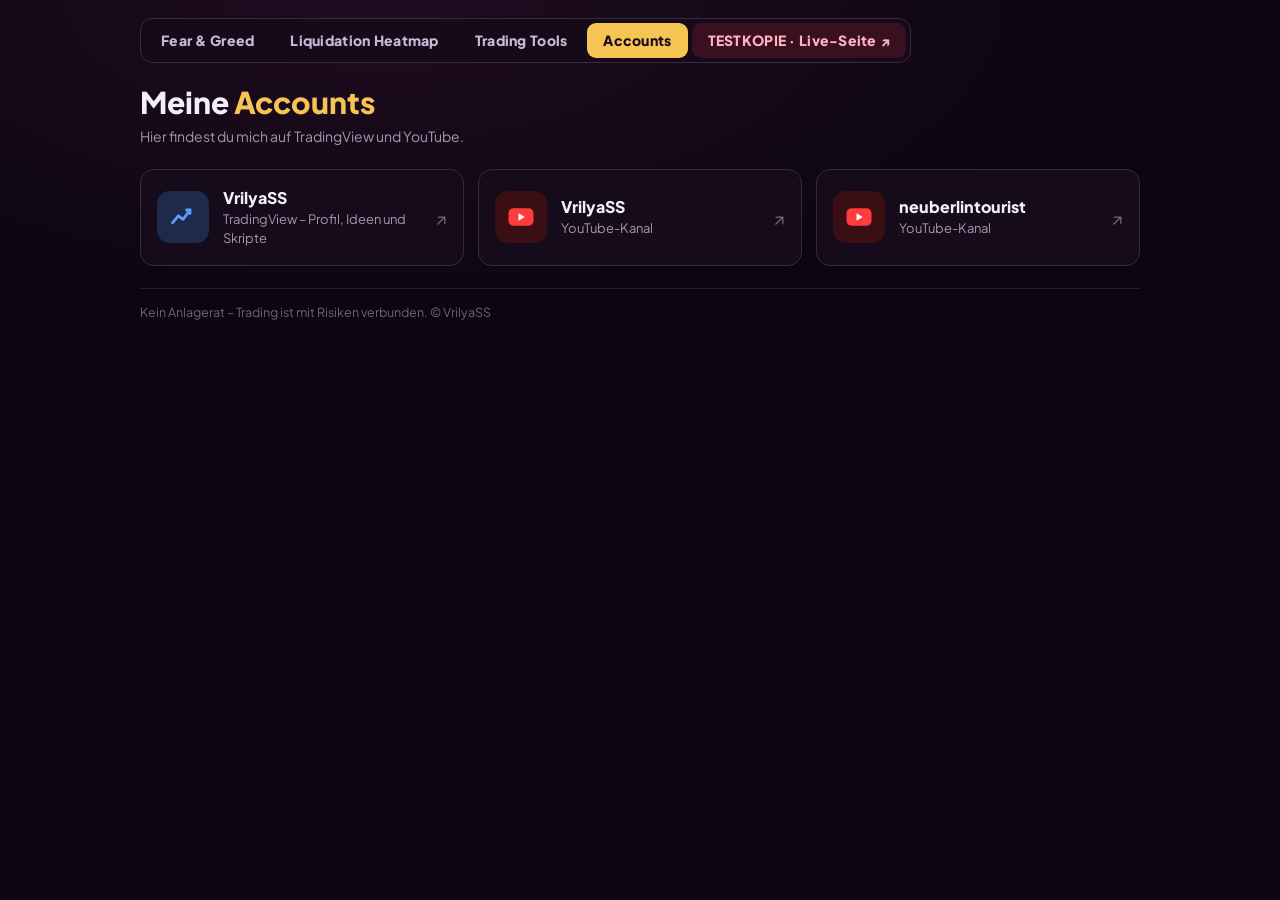
==== accounts/index.html @ f0635435 "Reiter Accounts: TradingView-Profil und YouTube-Kanäle Co-Authored-By: Claude Opus 5.5 <noreply@anth" ====
<!doctype html>
<html lang="de">
<head>
<meta charset="utf-8">
<script>/* fear-greed-v2 (Testkopie): eigene Browser-Einstellungen, getrennt von der Live-Seite */
(() => { try {
  const ls = window.localStorage, S = Storage.prototype, P = 'v2~', INIT = P + '__init';
  const get = S.getItem, set = S.setItem, del = S.removeItem, key = S.key, clr = S.clear;
  const len = Object.getOwnPropertyDescriptor(S, 'length').get;
  const raw = () => { const a = []; for (let i = 0, n = len.call(ls); i < n; i++) a.push(key.call(ls, i)); return a; };
  if (get.call(ls, INIT) == null) {
    for (const k of raw()) if (k && !k.startsWith(P)) try { set.call(ls, P + k, get.call(ls, k)); } catch (e) { }
    set.call(ls, INIT, String(Date.now()));
  }
  const own = () => raw().filter(k => k && k.startsWith(P) && k !== INIT).map(k => k.slice(P.length));
  const mine = s => s === ls;
  S.getItem = function (k) { return get.call(this, mine(this) ? P + k : k); };
  S.setItem = function (k, v) { return set.call(this, mine(this) ? P + k : k, v); };
  S.removeItem = function (k) { return del.call(this, mine(this) ? P + k : k); };
  S.key = function (i) { return mine(this) ? (own()[i] ?? null) : key.call(this, i); };
  S.clear = function () { if (!mine(this)) return clr.call(this); for (const k of own()) del.call(ls, P + k); };
  Object.defineProperty(S, 'length', { configurable: true, enumerable: true, get() { return mine(this) ? own().length : len.call(this); } });
} catch (e) { } })();
</script>
<meta name="viewport" content="width=device-width,initial-scale=1">
<title>Accounts · VrilyaSS</title>
<meta name="description" content="Die Profile von VrilyaSS – TradingView und YouTube.">
<link rel="icon" href="data:image/svg+xml,%3Csvg xmlns='http://www.w3.org/2000/svg' viewBox='0 0 32 32'%3E%3Ccircle cx='16' cy='12' r='6' fill='none' stroke='%23f6c453' stroke-width='4'/%3E%3Cpath d='M5 29c2-7 7-9 11-9s9 2 11 9' fill='none' stroke='%23d65ac9' stroke-width='4' stroke-linecap='round'/%3E%3C/svg%3E">
<link href="https://fonts.googleapis.com/css2?family=Plus+Jakarta+Sans:wght@400;500;600;700;800&display=swap" rel="stylesheet">
<style>
  :root{
    --bg:#0c0610; --panel:#160b1b; --panel2:#1c0f24; --line:#2a1b33; --line2:#3a2747;
    --text:#f4eef8; --muted:#a397ae; --dim:#6f6479; --pink:#d65ac9; --gold2:#f6c453;
  }
  *{box-sizing:border-box;margin:0;padding:0}
  body{background:var(--bg);color:var(--text);font-family:'Plus Jakarta Sans',system-ui,sans-serif;font-size:14px;line-height:1.5;
    padding:18px 16px 80px;-webkit-font-smoothing:antialiased;min-height:100vh;
    background-image:radial-gradient(ellipse 80% 50% at 30% 0%,rgba(120,40,110,.18),transparent 70%)}
  a{color:inherit}
  .page{max-width:1000px;margin:0 auto;display:flex;flex-direction:column;gap:22px}
  .apptabs{display:flex;gap:4px;padding:4px;border:1px solid var(--line2);border-radius:12px;background:#140a18;width:max-content;max-width:100%;overflow-x:auto}
  .apptabs>*{padding:7px 16px;border-radius:9px;font-weight:800;font-size:14px;color:#cbb8d8;text-decoration:none;letter-spacing:.02em;white-space:nowrap}
  .apptabs>.on{background:var(--gold2);color:#160b1b}
  .apptabs>a:hover{background:#2a1a33;color:#fff}
  h1{font-size:30px;font-weight:800;line-height:1.15}
  h1 span{color:var(--gold2)}
  .lead{color:var(--muted);margin-top:6px}
  .grid{display:grid;grid-template-columns:repeat(auto-fill,minmax(280px,1fr));gap:14px}
  .acc{display:flex;align-items:center;gap:14px;padding:16px;border:1px solid var(--line2);border-radius:14px;background:var(--panel);text-decoration:none;transition:border-color .15s,transform .15s}
  .acc:hover{border-color:var(--gold2);transform:translateY(-2px)}
  .ico{flex:0 0 52px;height:52px;border-radius:13px;display:flex;align-items:center;justify-content:center}
  .acc b{display:block;font-size:16px;font-weight:800}
  .acc small{display:block;color:var(--muted);font-size:13px}
  .acc .go{margin-left:auto;color:var(--dim);font-size:18px}
  .acc:hover .go{color:var(--gold2)}
  footer{color:var(--dim);font-size:12.5px;border-top:1px solid var(--line);padding-top:14px}
  @media (max-width:520px){ .apptabs{flex-wrap:wrap;width:auto} h1{font-size:24px} .grid{grid-template-columns:1fr} }
</style>
</head>
<body>
<div class="page">
  <nav class="apptabs"><a href="../">Fear &amp; Greed</a><a href="../heatmap/">Liquidation Heatmap</a><a href="../tools/">Trading Tools</a><span class="on">Accounts</span><a class="v2chip" href="https://vrilyassluxion.github.io/fear-greed/" title="Das ist die Testkopie. Hier geht es zur Live-Seite." style="background:#3a1020;color:#ffb3c1">TESTKOPIE · Live-Seite ↗</a></nav>
  <div>
    <h1>Meine <span>Accounts</span></h1>
    <p class="lead">Hier findest du mich auf TradingView und YouTube.</p>
  </div>
  <div class="grid" id="list"></div>
  <footer>Kein Anlagerat – Trading ist mit Risiken verbunden. © VrilyaSS</footer>
</div>
<script>
// Neue Accounts einfach hier ergänzen (type: tradingview | youtube | reddit | x | telegram | other)
const ACCOUNTS = [
  { type: 'tradingview', name: 'VrilyaSS', where: 'TradingView – Profil, Ideen und Skripte', url: 'https://de.tradingview.com/u/VrilyaSS/' },
  { type: 'youtube', name: 'VrilyaSS', where: 'YouTube-Kanal', url: 'https://www.youtube.com/@VrilyaSS' },
  { type: 'youtube', name: 'neuberlintourist', where: 'YouTube-Kanal', url: 'https://www.youtube.com/@neuberlintourist' },
];
const ICONS = {
  tradingview: ['#1e2a4a', '<svg width="28" height="28" viewBox="0 0 24 24" fill="none" stroke="#5b9cff" stroke-width="2.4" stroke-linecap="round" stroke-linejoin="round"><path d="M3 17l5-6 4 3 6-8"/><path d="M15 6h3v3"/></svg>'],
  youtube: ['#3a0f14', '<svg width="30" height="30" viewBox="0 0 24 24"><rect x="2" y="5" width="20" height="14" rx="4" fill="#ff3b3b"/><path d="M10 9l5 3-5 3z" fill="#fff"/></svg>'],
  reddit: ['#3a1a0a', '<svg width="28" height="28" viewBox="0 0 24 24" fill="#ff6a2b"><circle cx="12" cy="13" r="7"/><circle cx="9.5" cy="12.5" r="1.2" fill="#160b1b"/><circle cx="14.5" cy="12.5" r="1.2" fill="#160b1b"/></svg>'],
  other: ['#2a1a33', '<svg width="26" height="26" viewBox="0 0 24 24" fill="none" stroke="#f6c453" stroke-width="2.4" stroke-linecap="round"><path d="M10 14a4 4 0 0 0 5.7 0l3-3a4 4 0 0 0-5.7-5.7l-1 1"/><path d="M14 10a4 4 0 0 0-5.7 0l-3 3a4 4 0 0 0 5.7 5.7l1-1"/></svg>'],
};
const esc = s => String(s).replace(/[&<>"']/g, c => ({ '&': '&amp;', '<': '&lt;', '>': '&gt;', '"': '&quot;', "'": '&#39;' }[c]));
document.getElementById('list').innerHTML = ACCOUNTS.map(a => {
  const [bg, svg] = ICONS[a.type] || ICONS.other;
  return `<a class="acc" href="${esc(a.url)}" target="_blank" rel="noopener"><span class="ico" style="background:${bg}">${svg}</span>
    <span><b>${esc(a.name)}</b><small>${esc(a.where)}</small></span><span class="go">↗</span></a>`;
}).join('');
</script>
</body>
</html>
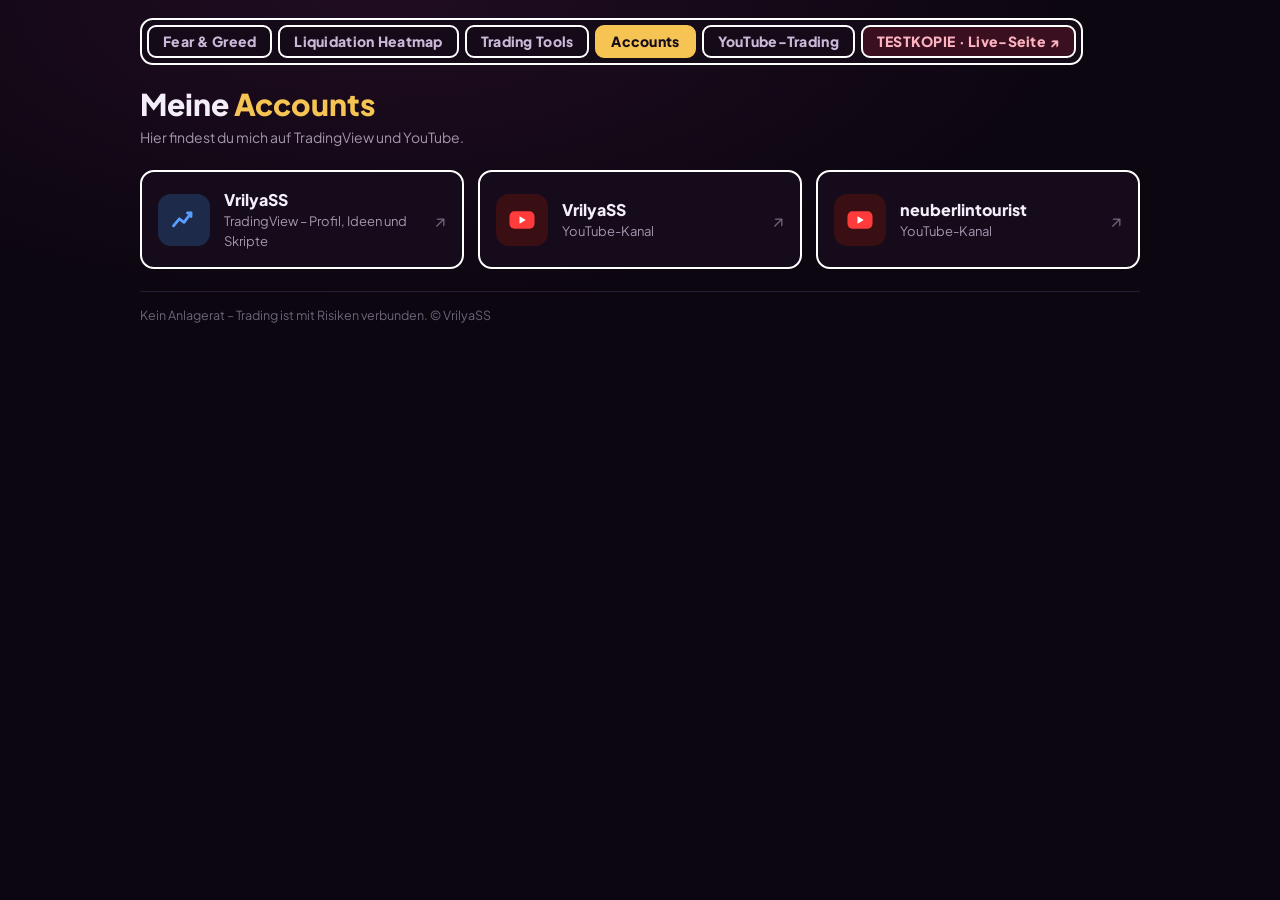
==== commit 839a241b: "Reiter mit Rahmen, Seite YouTube-Trading, Fib Overlay V6 mit Versionsverlauf - nav.css: jeder Reiter" ====
--- a/accounts/index.html
+++ b/accounts/index.html
@@ -46,7 +46,7 @@
   h1 span{color:var(--gold2)}
   .lead{color:var(--muted);margin-top:6px}
   .grid{display:grid;grid-template-columns:repeat(auto-fill,minmax(280px,1fr));gap:14px}
-  .acc{display:flex;align-items:center;gap:14px;padding:16px;border:1px solid var(--line2);border-radius:14px;background:var(--panel);text-decoration:none;transition:border-color .15s,transform .15s}
+  .acc{display:flex;align-items:center;gap:14px;padding:16px;border:2px solid var(--frame,#fff);border-radius:14px;background:var(--panel);text-decoration:none;transition:border-color .15s,transform .15s}
   .acc:hover{border-color:var(--gold2);transform:translateY(-2px)}
   .ico{flex:0 0 52px;height:52px;border-radius:13px;display:flex;align-items:center;justify-content:center}
   .acc b{display:block;font-size:16px;font-weight:800}
@@ -56,10 +56,12 @@
   footer{color:var(--dim);font-size:12.5px;border-top:1px solid var(--line);padding-top:14px}
   @media (max-width:520px){ .apptabs{flex-wrap:wrap;width:auto} h1{font-size:24px} .grid{grid-template-columns:1fr} }
 </style>
+<link rel="stylesheet" href="../nav.css">
+<script>try{const f=JSON.parse(localStorage.getItem('tt_optik')||'{}').frame;if(f)document.documentElement.style.setProperty('--frame',f)}catch(e){}</script>
 </head>
 <body>
 <div class="page">
-  <nav class="apptabs"><a href="../">Fear &amp; Greed</a><a href="../heatmap/">Liquidation Heatmap</a><a href="../tools/">Trading Tools</a><span class="on">Accounts</span><a class="v2chip" href="https://vrilyassluxion.github.io/fear-greed/" title="Das ist die Testkopie. Hier geht es zur Live-Seite." style="background:#3a1020;color:#ffb3c1">TESTKOPIE · Live-Seite ↗</a></nav>
+  <nav class="apptabs"><a href="../">Fear &amp; Greed</a><a href="../heatmap/">Liquidation Heatmap</a><a href="../tools/">Trading Tools</a><span class="on">Accounts</span><a href="../youtube/">YouTube-Trading</a><a class="v2chip" href="https://vrilyassluxion.github.io/fear-greed/" title="Das ist die Testkopie. Hier geht es zur Live-Seite." style="background:#3a1020;color:#ffb3c1">TESTKOPIE · Live-Seite ↗</a></nav>
   <div>
     <h1>Meine <span>Accounts</span></h1>
     <p class="lead">Hier findest du mich auf TradingView und YouTube.</p>
--- a/nav.css
+++ b/nav.css
@@ -0,0 +1,11 @@
+/* Reiter oben (alle Seiten der Testkopie): jeder Reiter mit deutlichem Rahmen, die ganze Leiste ebenfalls umrahmt.
+   Die Rahmenfarbe ist dieselbe wie bei Trading Tools (Einstellung „Rahmenfarbe“, sonst Weiß). */
+.apptabs{border:2px solid var(--frame,#fff)!important;gap:6px!important;padding:5px!important;border-radius:13px!important;
+  max-width:100%;flex-wrap:wrap}
+.apptabs>*{border:2px solid var(--frame,#fff);border-radius:9px!important;padding:5px 14px!important;line-height:1.35}
+.apptabs>.on{border-color:#f6c453!important}
+.apptabs>a:hover{border-color:#f6c453!important}
+@media (max-width:760px){
+  .apptabs{width:auto!important}
+  .apptabs>*{padding:5px 10px!important;font-size:13px!important}
+}
